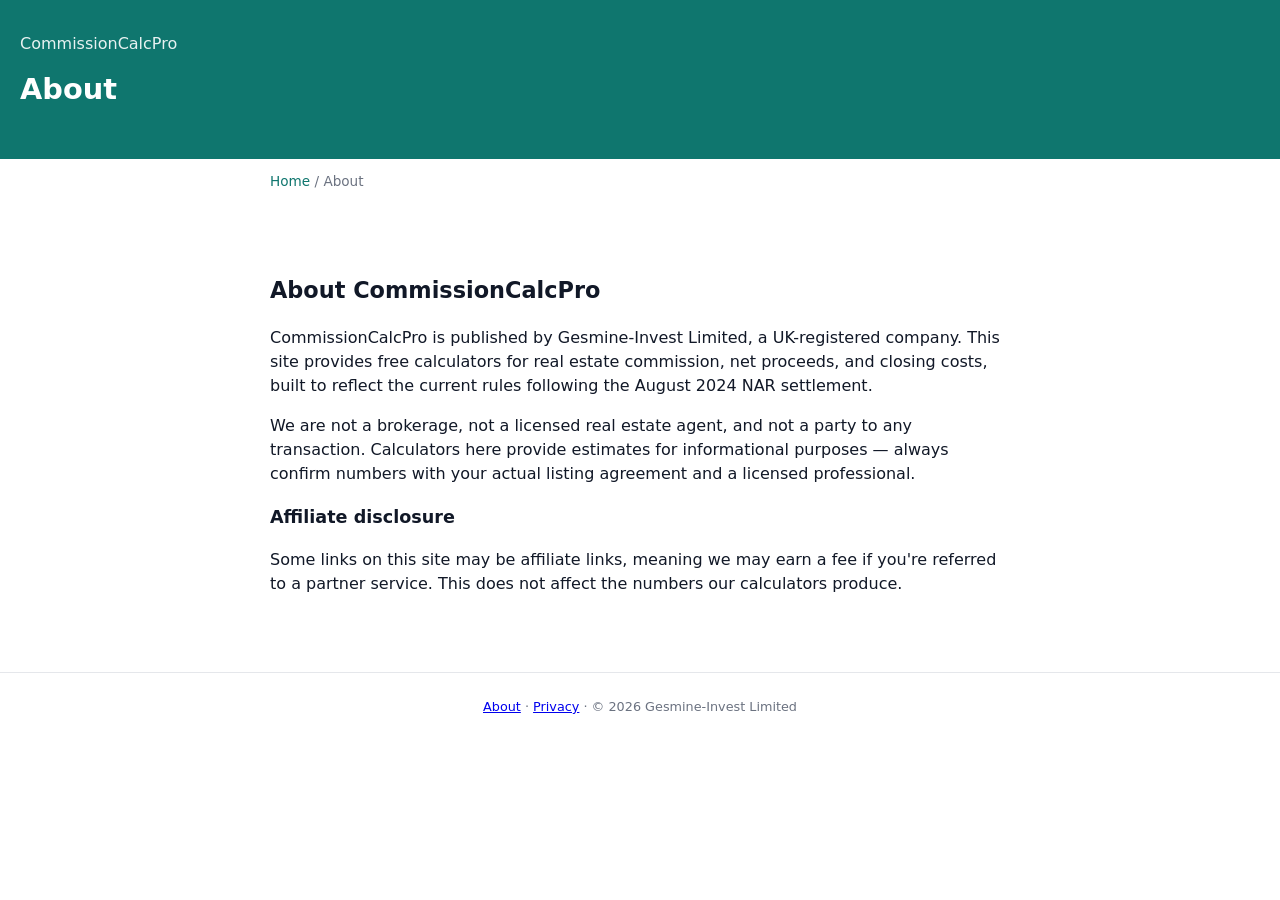
==== about/index.html @ 4a939cfb "Initial build: real estate commission calculator with NAR settlement toggle Commission/split/net-pro" ====
<!doctype html>
<html lang="en">
<head>
<meta charset="utf-8">
<meta name="viewport" content="width=device-width, initial-scale=1">
<title>About CommissionCalcPro</title>
<meta name="description" content="Who publishes CommissionCalcPro and how our calculators work.">
<link rel="canonical" href="https://commissioncalcpro.com/about/">
<meta property="og:title" content="About CommissionCalcPro">
<meta property="og:description" content="Who publishes CommissionCalcPro and how our calculators work.">
<meta property="og:type" content="website">
<meta property="og:url" content="https://commissioncalcpro.com/about/">
<meta name="twitter:card" content="summary_large_image">
<link rel="stylesheet" href="/assets/styles.css">
<script type="application/ld+json">{"@context":"https://schema.org","@graph":[{"@type":"Organization","name":"Gesmine-Invest Limited","url":"https://commissioncalcpro.com"}]}</script>
</head>
<body>
<header>
<a href="/">CommissionCalcPro</a>
<h1>About</h1>
<p></p>
</header>
<nav class="crumbs"><a href="/">Home</a> / About</nav>
<main>

<section>
<h2>About CommissionCalcPro</h2>
<p>CommissionCalcPro is published by Gesmine-Invest Limited, a UK-registered company. This site provides free calculators for real estate commission, net proceeds, and closing costs, built to reflect the current rules following the August 2024 NAR settlement.</p>
<p>We are not a brokerage, not a licensed real estate agent, and not a party to any transaction. Calculators here provide estimates for informational purposes — always confirm numbers with your actual listing agreement and a licensed professional.</p>
<h3>Affiliate disclosure</h3>
<p>Some links on this site may be affiliate links, meaning we may earn a fee if you're referred to a partner service. This does not affect the numbers our calculators produce.</p>
</section>
</main>
<footer>
<a href="/about/">About</a> · <a href="/privacy/">Privacy</a> · © 2026 Gesmine-Invest Limited
</footer>
<script src="/assets/calc-engine.js"></script>
</body>
</html>
---- assets/styles.css ----
:root {
  --brand: #0f766e;
  --brand-light: #ccfbf1;
  --text: #111827;
  --muted: #6b7280;
  --border: #e5e7eb;
  --bg: #f9fafb;
  --radius: 12px;
}
* { box-sizing: border-box; }
body { font-family: system-ui, -apple-system, sans-serif; color: var(--text); margin: 0; background: #fff; line-height: 1.5; }
header { background: var(--brand); color: #fff; padding: 32px 20px; }
header a { color: rgba(255,255,255,.9); text-decoration: none; }
header h1 { margin: 12px 0 4px; font-size: 1.8rem; }
header p { color: rgba(255,255,255,.9); }
h2 { font-size: 1.4rem; }
h3 { font-size: 1.1rem; }
header .badge { color: rgba(255,255,255,.85); font-size: 1.7rem; }
.disclaimer-banner { background: #fef3c7; border-bottom: 1px solid #fde68a; padding: 12px 20px; font-size: .9rem; color: #78350f; }
main { max-width: 780px; margin: 0 auto; padding: 24px 20px 60px; }
nav.crumbs { max-width: 780px; margin: 0 auto; padding: 12px 20px 0; font-size: .85rem; color: var(--muted); }
nav.crumbs a { color: var(--brand); text-decoration: none; }
form { display: grid; gap: 16px; background: var(--bg); border: 1px solid var(--border); border-radius: var(--radius); padding: 24px; }
label { display: flex; flex-direction: column; gap: 4px; font-size: .9rem; font-weight: 600; }
input, select { padding: 10px; border: 1px solid var(--border); border-radius: 8px; font-size: 1rem; }
.toggle-group { display: flex; gap: 8px; flex-wrap: wrap; }
.toggle-group button { flex: 1; min-width: 90px; padding: 10px; border: 1px solid var(--border); border-radius: 8px; background: #fff; cursor: pointer; font-weight: 600; font-size: .85rem; }
.toggle-group button.active { background: var(--brand); color: #fff; border-color: var(--brand); }
.concession-input { display: none; }
.concession-input.visible { display: flex; }
button.submit-btn { background: var(--brand); color: #fff; border: none; padding: 12px; border-radius: 8px; font-size: 1rem; font-weight: 600; cursor: pointer; }
#results-block { margin-top: 20px; padding: 20px; background: var(--brand-light); border-radius: var(--radius); display: none; }
#results-block.visible { display: block; }
.result-amount { font-size: 2rem; font-weight: 800; margin: 0 0 8px; }
.result-row { display: flex; justify-content: space-between; padding: 6px 0; border-bottom: 1px solid rgba(0,0,0,.08); font-size: .95rem; }
.result-row:last-child { border-bottom: none; }
.privacy-note { font-size: .8rem; color: var(--muted); margin-top: 8px; }
section { margin-top: 40px; }
main > section { overflow-x: auto; }
.methodology { font-size: .85rem; color: var(--muted); border-top: 1px solid var(--border); padding-top: 20px; }
footer { text-align: center; color: var(--muted); font-size: .8rem; padding: 24px; border-top: 1px solid var(--border); }
.formula-section { background: #f8fafc; border: 1px solid #e2e8f0; border-radius: var(--radius); padding: 24px; overflow-x: auto; }
.formula-section .source-line { color: #64748b; font-size: .78rem; text-transform: uppercase; letter-spacing: .5px; font-weight: 600; }
.formula-section table, main > section > table { width: 100%; border-collapse: collapse; font-size: .88rem; margin: 12px 0; }
.formula-section th, .formula-section td, main > section > table th, main > section > table td { text-align: left; padding: 8px 10px; border-bottom: 1px solid var(--border); }
.formula-code { background: #1e3a5f; color: #e2e8f0; border-radius: 8px; padding: 16px 18px; font-family: 'Courier New', monospace; font-size: .82rem; line-height: 1.9; }
.formula-footnote { font-size: .78rem; color: #94a3b8; margin-top: 12px; }
.source-range-note { background: #fffbeb; border: 1px solid #fde68a; border-radius: 8px; padding: 14px 16px; font-size: .85rem; color: #78350f; margin: 16px 0; }
.cta-leadgen { display: block; text-align: center; background: #111827; color: #fff; padding: 16px 20px; border-radius: 8px; text-decoration: none; font-weight: 600; margin-top: 16px; }
.cta-leadgen small { display: block; font-weight: 400; color: rgba(255,255,255,.7); margin-top: 4px; font-size: .75rem; }
.tool-links { display: grid; grid-template-columns: repeat(auto-fill, minmax(180px, 1fr)); gap: 10px; list-style: none; padding: 0; }
.tool-links a { display: block; padding: 12px 14px; border: 1px solid var(--border); border-radius: 8px; text-decoration: none; color: var(--text); font-weight: 600; font-size: .9rem; }
.tool-links a:hover { border-color: var(--brand); }
@media (max-width: 640px) {
  header h1 { font-size: 1.4rem; }
  h2 { font-size: 1.15rem; }
  h3 { font-size: 1rem; }
  .formula-code { padding: 12px 14px; line-height: 1.6; font-size: .78rem; }
  header .badge { font-size: .85rem; }
  .disclaimer-banner { font-size: .8rem; }
  .result-amount { font-size: 1.6rem; }
  footer { font-size: .78rem; }
}
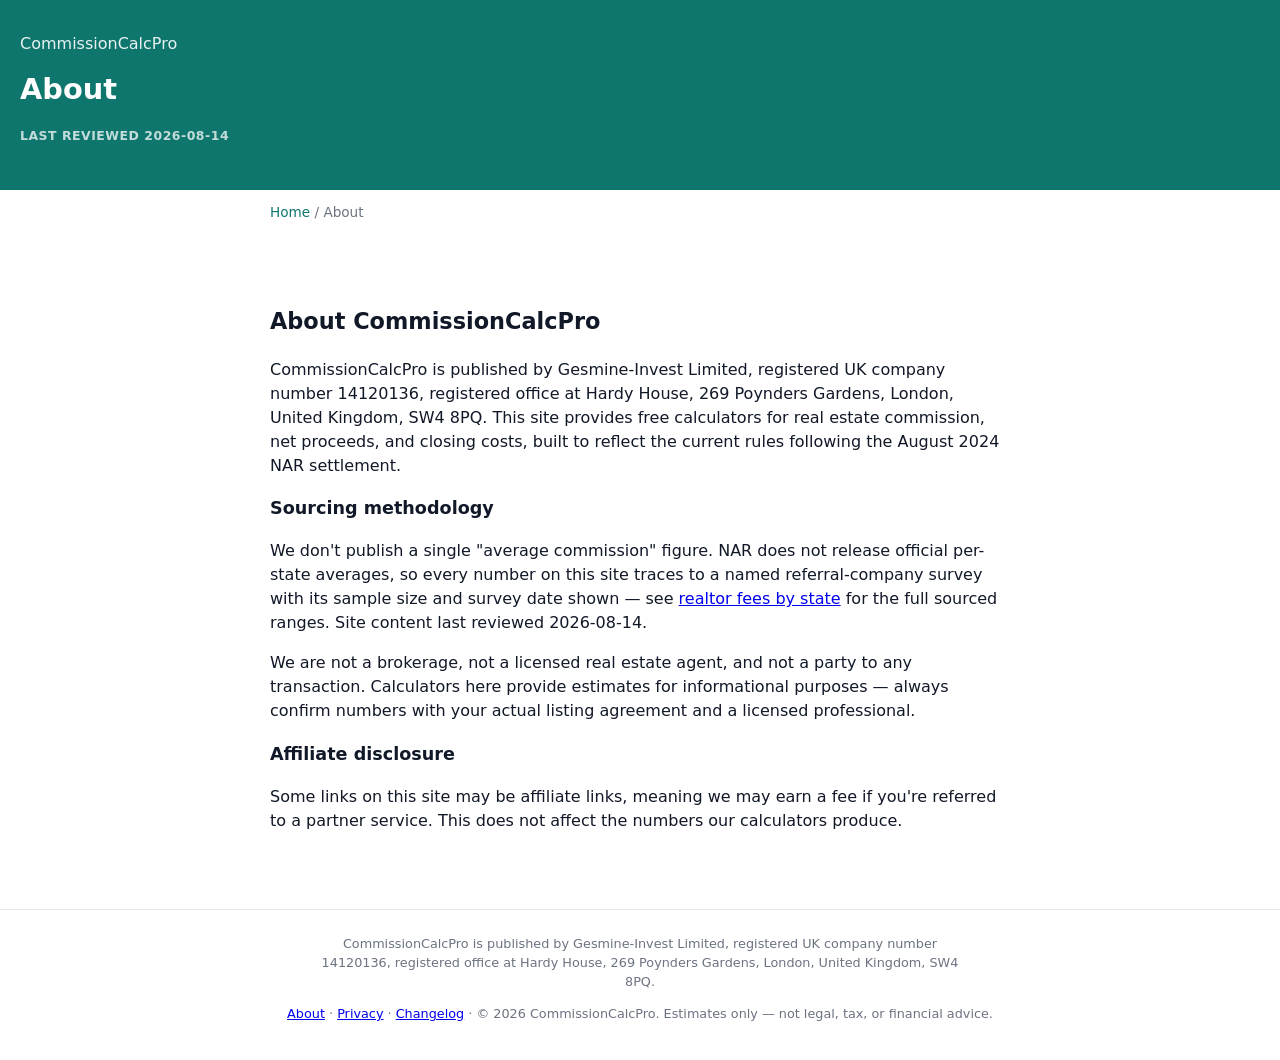
==== commit f6a5e94d: "Fix EEAT gaps: full Organization schema, dateModified/author/publisher on WebApplication, last-revie" ====
--- a/about/index.html
+++ b/about/index.html
@@ -11,28 +11,33 @@
 <meta property="og:type" content="website">
 <meta property="og:url" content="https://commissioncalcpro.com/about/">
 <meta name="twitter:card" content="summary_large_image">
+<meta name="google-site-verification" content="Zy97BXFfloEJYL3fbclF9Rp-NLbyUuzG5FKGp2-DbgE" />
 <link rel="stylesheet" href="/assets/styles.css">
-<script type="application/ld+json">{"@context":"https://schema.org","@graph":[{"@type":"Organization","name":"Gesmine-Invest Limited","url":"https://commissioncalcpro.com"}]}</script>
+<script type="application/ld+json">{"@context":"https://schema.org","@graph":[{"@type":"Organization","name":"Gesmine-Invest Limited","legalName":"Gesmine-Invest Limited","url":"https://commissioncalcpro.com","identifier":{"@type":"PropertyValue","propertyID":"UK Company Number","value":"14120136"},"address":{"@type":"PostalAddress","streetAddress":"Hardy House, 269 Poynders Gardens","addressLocality":"London","postalCode":"SW4 8PQ","addressCountry":"GB"}}]}</script>
 </head>
 <body>
 <header>
 <a href="/">CommissionCalcPro</a>
 <h1>About</h1>
 <p></p>
+<p class="reviewed-badge">Last reviewed 2026-08-14</p>
 </header>
 <nav class="crumbs"><a href="/">Home</a> / About</nav>
 <main>
 
 <section>
 <h2>About CommissionCalcPro</h2>
-<p>CommissionCalcPro is published by Gesmine-Invest Limited, a UK-registered company. This site provides free calculators for real estate commission, net proceeds, and closing costs, built to reflect the current rules following the August 2024 NAR settlement.</p>
+<p>CommissionCalcPro is published by Gesmine-Invest Limited, registered UK company number 14120136, registered office at Hardy House, 269 Poynders Gardens, London, United Kingdom, SW4 8PQ. This site provides free calculators for real estate commission, net proceeds, and closing costs, built to reflect the current rules following the August 2024 NAR settlement.</p>
+<h3>Sourcing methodology</h3>
+<p>We don't publish a single "average commission" figure. NAR does not release official per-state averages, so every number on this site traces to a named referral-company survey with its sample size and survey date shown — see <a href="/realtor-fees-by-state/">realtor fees by state</a> for the full sourced ranges. Site content last reviewed 2026-08-14.</p>
 <p>We are not a brokerage, not a licensed real estate agent, and not a party to any transaction. Calculators here provide estimates for informational purposes — always confirm numbers with your actual listing agreement and a licensed professional.</p>
 <h3>Affiliate disclosure</h3>
 <p>Some links on this site may be affiliate links, meaning we may earn a fee if you're referred to a partner service. This does not affect the numbers our calculators produce.</p>
 </section>
 </main>
 <footer>
-<a href="/about/">About</a> · <a href="/privacy/">Privacy</a> · © 2026 Gesmine-Invest Limited
+<p>CommissionCalcPro is published by Gesmine-Invest Limited, registered UK company number 14120136, registered office at Hardy House, 269 Poynders Gardens, London, United Kingdom, SW4 8PQ.</p>
+<p><a href="/about/">About</a> · <a href="/privacy/">Privacy</a> · <a href="/changelog/">Changelog</a> · &copy; 2026 CommissionCalcPro. Estimates only — not legal, tax, or financial advice.</p>
 </footer>
 <script src="/assets/calc-engine.js"></script>
 </body>
--- a/assets/styles.css
+++ b/assets/styles.css
@@ -16,6 +16,8 @@
 h2 { font-size: 1.4rem; }
 h3 { font-size: 1.1rem; }
 header .badge { color: rgba(255,255,255,.85); font-size: 1.7rem; }
+header .reviewed-badge { color: rgba(255,255,255,.75); font-size: .78rem; margin-top: 6px; text-transform: uppercase; letter-spacing: .5px; font-weight: 600; }
+footer p:first-child { max-width: 640px; margin: 0 auto 8px; }
 .disclaimer-banner { background: #fef3c7; border-bottom: 1px solid #fde68a; padding: 12px 20px; font-size: .9rem; color: #78350f; }
 main { max-width: 780px; margin: 0 auto; padding: 24px 20px 60px; }
 nav.crumbs { max-width: 780px; margin: 0 auto; padding: 12px 20px 0; font-size: .85rem; color: var(--muted); }
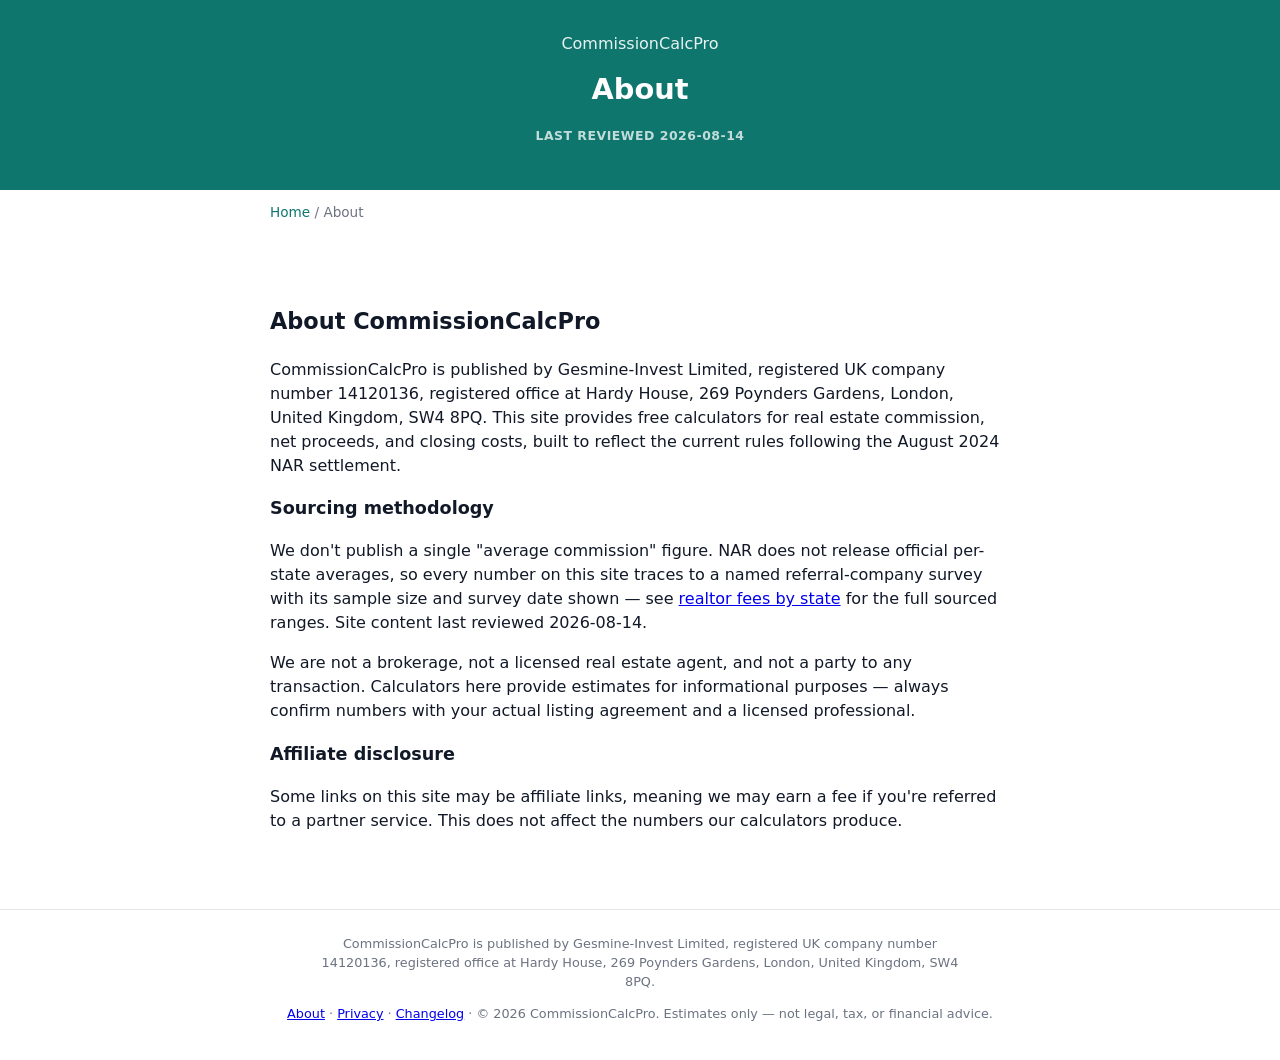
==== commit 667ad069: "Add favicon (SVG+PNG) across all pages" ====
--- a/about/index.html
+++ b/about/index.html
@@ -12,6 +12,8 @@
 <meta property="og:url" content="https://commissioncalcpro.com/about/">
 <meta name="twitter:card" content="summary_large_image">
 <meta name="google-site-verification" content="Zy97BXFfloEJYL3fbclF9Rp-NLbyUuzG5FKGp2-DbgE" />
+<link rel="icon" href="/favicon.svg" type="image/svg+xml">
+<link rel="icon" href="/favicon.png" type="image/png">
 <link rel="stylesheet" href="/assets/styles.css">
 <script type="application/ld+json">{"@context":"https://schema.org","@graph":[{"@type":"Organization","name":"Gesmine-Invest Limited","legalName":"Gesmine-Invest Limited","url":"https://commissioncalcpro.com","identifier":{"@type":"PropertyValue","propertyID":"UK Company Number","value":"14120136"},"address":{"@type":"PostalAddress","streetAddress":"Hardy House, 269 Poynders Gardens","addressLocality":"London","postalCode":"SW4 8PQ","addressCountry":"GB"}}]}</script>
 </head>
--- a/assets/styles.css
+++ b/assets/styles.css
@@ -53,6 +53,9 @@
 .tool-links { display: grid; grid-template-columns: repeat(auto-fill, minmax(180px, 1fr)); gap: 10px; list-style: none; padding: 0; }
 .tool-links a { display: block; padding: 12px 14px; border: 1px solid var(--border); border-radius: 8px; text-decoration: none; color: var(--text); font-weight: 600; font-size: .9rem; }
 .tool-links a:hover { border-color: var(--brand); }
+@media (min-width: 641px) {
+  header { text-align: center; }
+}
 @media (max-width: 640px) {
   header h1 { font-size: 1.4rem; }
   h2 { font-size: 1.15rem; }
